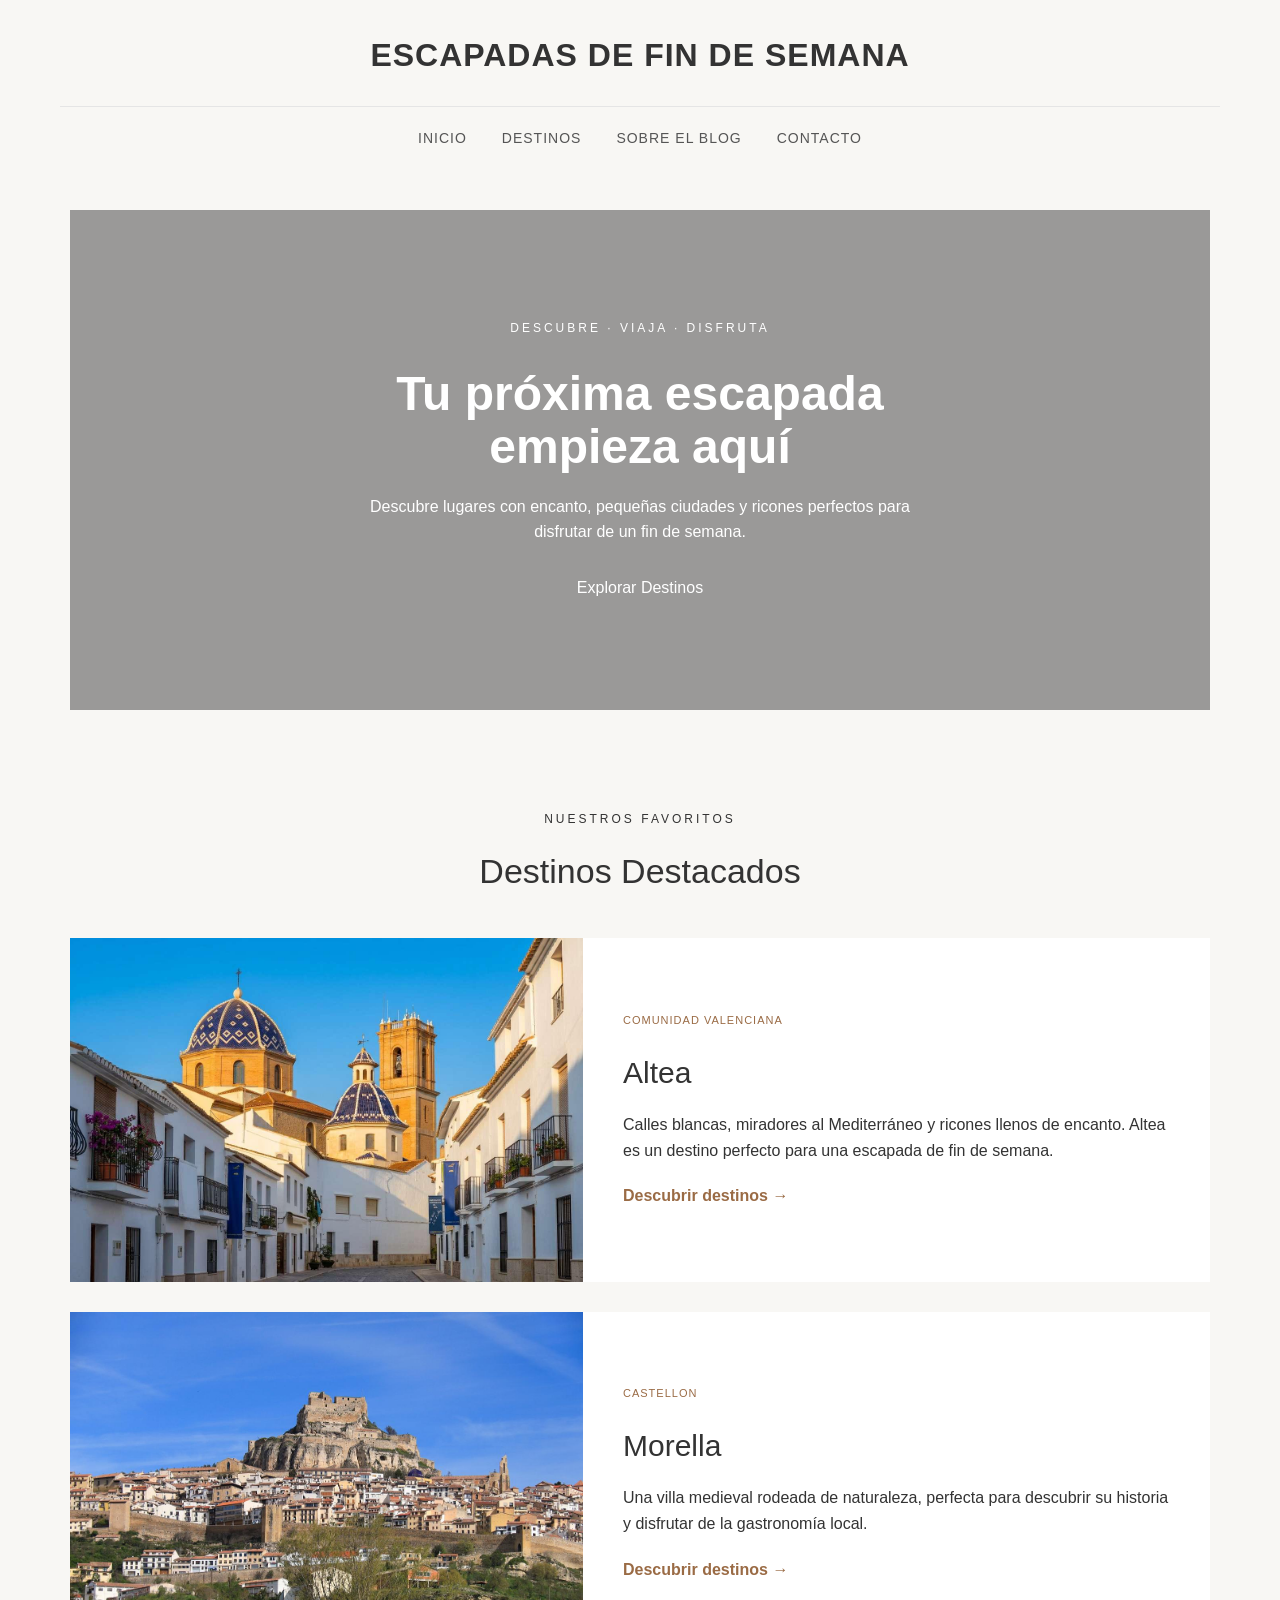
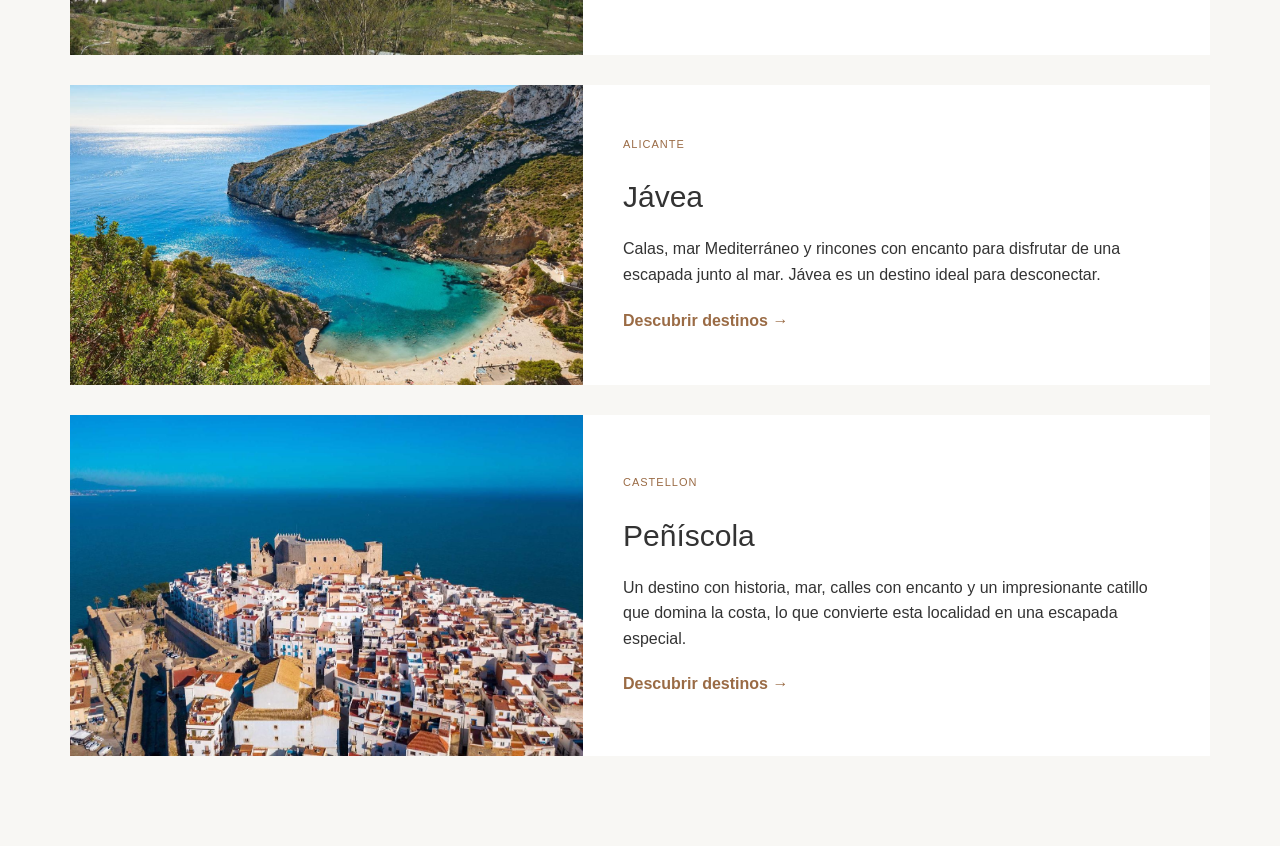
==== index.html @ 1814e53f "Create travel blog with three posts and CSS styling" ====
<!DOCTYPE html>
<html lang="es">
<head>
    <meta charset="UTF-8">
    <meta name="viewport" content="width=device-width, initial-scale=1.0">
    
    <title>Escapadas de fin de semana</title>

    <link rel="stylesheet" href="css/style.css">
</head>
<body>
    <header>
        <div class="logo">
            <h1>ESCAPADAS DE FIN DE SEMANA</h1>
        </div>

        <nav>
            <a href="index.html">Inicio</a>
            <a href="destinos.html">Destinos</a>
            <a href="info.html">Sobre el blog</a>            
            <a href="contacto.html">Contacto</a>
        </nav>
    </header>
    
    <!-- Contenido principal -->
    <main>
        <!--Presentación del blog-->
        <section class="hero">
            <div class="hero-images">
                <img src="img/altea.jpeg" alt="Altea">
                <img src="img/javea.jpeg" alt="Javea">
                <img src="img/morella.jpeg" alt="Morella">
                <img src="img/peniscola.jpeg" alt="Peñiscola">
                <img src="img/altea2.jpeg" alt="Altea">
                <img src="img/javea2.jpeg" alt="Javea">
            </div>
            <div class="hero-text">
                <p class="subtitle">DESCUBRE · VIAJA · DISFRUTA</p>
                <h2>
                    Tu próxima escapada
                    empieza aquí
                </h2>

                <p>
                    Descubre lugares con encanto, pequeñas ciudades
                    y ricones perfectos para disfrutar de un fin de semana.
                </p>

                <a href="destinos.html" class="btn">
                    Explorar Destinos
                </a>
            </div>
        </section>

        <!-- Destinos destacados -->
        <section class="destacados">
            <div class="section-title">
                <p class="subtitle">NUESTROS FAVORITOS</p>
                <h2>Destinos Destacados</h2>
            </div>

            <!-- ALTEA -->
            <article class="destino">
                <img src="img/altea.jpeg" alt="Vista de Altea">
                
                <div class="destino-info">
                    <p class="categoria">COMUNIDAD VALENCIANA</p>
                    <h3>Altea</h3>

                    <P>
                        Calles blancas, miradores al Mediterráneo
                        y ricones llenos de encanto. Altea es un destino 
                        perfecto para una escapada de fin de semana.
                    </P>

                    <a href="destinos.html">
                        Descubrir destinos → 
                    </a>
                </div>
            </article>

            <!-- MORELLA-->
            <article class="destino">
                <img src="img/morella.jpeg" alt="Vista de Morella">
                
                <div class="destino-info">
                    <p class="categoria">CASTELLON</p>
                    <h3>Morella</h3>

                    <P>
                        Una villa medieval rodeada de naturaleza, 
                        perfecta para descubrir su historia y 
                        disfrutar de la gastronomía local.
                    </P>

                    <a href="destinos.html">
                        Descubrir destinos →
                    </a>
                </div>
            </article>

            <!-- JAVEA -->
            <article class="destino">
                <img src="img/javea.jpeg" alt="Vista de Javea">
                
                <div class="destino-info">
                    <p class="categoria">ALICANTE</p>
                    <h3>Jávea</h3>

                    <P>
                        Calas, mar Mediterráneo y rincones con encanto
                        para disfrutar de una escapada junto al mar. 
                        Jávea es un destino ideal para desconectar.
                    </P>

                    <a href="destinos.html">
                        Descubrir destinos →
                    </a>
                </div>
            </article>

            <!--Peñiscola-->
            <article class="destino">
                <img src="img/peniscola.jpeg" alt="Vista de Peñiscola">
                
                <div class="destino-info">
                    <p class="categoria">CASTELLON</p>
                    <h3>Peñíscola</h3>

                    <P>
                        Un destino con historia, mar, calles con encanto y 
                        un impresionante catillo que domina la costa, lo 
                        que convierte esta localidad en una escapada especial.
                    </P>

                    <a href="destinos.html">
                        Descubrir destinos →
                    </a>
                </div>
        </section>
    </main>

</body>
</html>
---- css/style.css ----
* {
    margin: 0;
    padding: 0;
    box-sizing: border-box;
}

body {
    font-family: Arial, Helvetica, sans-serif;
    color: #333;
    line-height: 1.6;
    background-color: #f8f7f4;
}

a {
    text-decoration: none;
    color: inherit;
}

/* Cabecera */
header {
    background-color: #f8f7f4;
    padding: 30px 60px 20px;
    text-align: center;
}

.logo h1 {
    font-size: 32px;
    font-weight: 600;
    letter-spacing: 1px;
    margin-bottom: 25px;
}

/* MENU */
nav {
    display: flex;
    justify-content: center;
    gap: 35px;
    border-top: 1px solid #e5e5e5;
    padding-top: 20px;
}

nav a {
    font-size: 14px;
    text-transform: uppercase;
    letter-spacing: 1px;
    color: #555;
}

nav a:hover {
    color: #9a6b45;
}

/* CONTENIDO PRINCIPAL */

main {
    max-width: 1200px;
    margin: 0 auto;
}

/* HERO */

.hero {
    position: relative;
    min-height: 500px;
    margin: 40px 30px;
    overflow: hidden;

    display: flex;
    align-items: center;
    justify-content: center;
    text-align: center;
}

/*Imagenes del hero*/

.hero-images {
    position: absolute;
    inset: 0;
    width: 100%;
    height: 100%;
    z-index: 0;
}

/* IMAGENES */

.hero-images img {
    position: absolute;
    inset: 0;

    width: 100%;
    height: 100%;
    
    object-fit: cover;
    
    opacity: 0;
    animation: cambiarImagen 16s infinite;
}

/*Cada imagen aparece en un momento diferente*/

.hero-images img:nth-child(1) {
    animation-delay: 0s;
}
.hero-images img:nth-child(2) {
    animation-delay: 4s;
}
.hero-images img:nth-child(3) {
    animation-delay: 8s;
}
.hero-images img:nth-child(4) {
    animation-delay: 12s;
}
.hero-images img:nth-child(5) {
    animation-delay: 16s;
}

/* Oscurecemos las fotos*/

.hero-images::after {
    content: "";
    position: absolute;
    inset: 0;
    background-color: rgba(0, 0, 0, 0.38);
}

/* ANIMACIÓN */
@keyframes cambiarImagen {
    0% {
        opacity: 0;
    }
    5% {
        opacity: 1;
    }
    25% {
        opacity: 1;
    }
    30% {
        opacity: 0;
    }
    100% {
        opacity: 0;
    }
}

/* TEXTO ENCIMA DE LAS FOTOS */

.hero-text {
    position: relative;
    z-index: 2;

    max-width: 650px;
    padding: 40px;
    color:white;
}

.subtitle {
    font-size: 12px;
    letter-spacing: 3px;
    margin-bottom: 15px;
}

.hero h2 {
    font-size: 48px;
    line-height: 1.1;
    margin-bottom: 20px;
}

.hero-text p {
    margin-bottom: 30px;
}

.button {
    display: inline-block;
    background-color: white;
    color: #333;
    padding: 12px 25px;
    font-size: 13px;
    text-transform: uppercase;
    letter-spacing: 1px;
}

.button:hover {
    background-color: #9a6b45;
    color: white;
}

/* DESTINO */
.destacados {
    padding: 60px 30px;
}

.section-title {
    text-align: center;
    margin-bottom: 40px;
}

.section-title h2 {
    font-size: 34px;
    font-weight: 500;
}

.destino {
    background-color: white;
    margin-bottom: 30px;
    display: flex;
    min-height: 300px;
}

.destino img {
    width: 45%;
    object-fit: cover;
}

.destino-info {
    padding: 40px;
    display: flex;
    flex-direction: column;
    justify-content: center;
}

.destino-card {
    background: #fff;
    overflow: hidden;
    box-shadow: 0 4px 15px rgba(0, 0, 0, 0.08);
}

.destino-card img {
    display: block;
    width: 100%;
    height: 280px;
    object-fit: cover;
}

.destino-content {
    padding: 30px;
    text-align: center;
}

.destino-content h3 {
    margin: 0 0 12px;
    font-size: 26px;
    font-weight: 500;
}

.destino-content p {
    margin: 0 auto 22px;
    max-width: 450px;
    color:#555;
    line-height: 1.6;
}

.destino-content .button {
    display: inline-block;
}

.categoria {
    font-size: 11px;
    letter-spacing: 1px;
    color: #9a6b45;
    margin-bottom: 10px;
}

.destino h3 {
    font-size: 30px;
    font-weight: 500;
    margin-bottom: 15px;
}

.destino-info p {
    margin-bottom: 20px;
}

.destino-info a {
    color: #9a6b45;
    font-weight: bold;
}

/* PIE DE PÁGINA */

footer {
    background-color: #333;
    color: white;
    text-align: center;
    padding: 35px 20px;
    margin-top: 40px;
}

footer p {
    margin: 5px;
    font-size: 13px;
}

/*======================
   PÁGINA DE CONTÁCTO
======================*/

.contacto {
    max-width: 900px;
    margin: 70px auto 100px;
    padding: 0 30px;
    text-align: center;
}

.contacto-intro {
    max-width: 700px;
    margin: 25px auto 45px;
    font-size: 18px;
    line-height: 1.7;
    color: #555;
}

.formulario {
    max-width: 650px;
    margin: 0 auto;
    text-align: left;
}

.campo {
    margin-bottom: 25px;
}

.campo label {
    display: block;
    margin-bottom: 8px;
    font-size: 15px;
    font-weight: 600;
    letter-spacing: 0.5px;
    color: #333;
}

.campo input,
.campo textarea {
    width: 100%;
    box-sizing: border-box;
    padding: 14px 16px;
    border: 1px solid #d8d5d0;
    background-color: #fff;
    font-family: Arial, Helvetica, sans-serif;
    font-size: 15px;
    color: #333;
    outline: none;
    transition: border-color 0.3s ease;
}

.campo input {
    height: 48px;
}

.campo textarea {
    min-height: 160px;
    resize: vertical;
}

.campo input:focus,
.campo textarea:focus {
    border-color: #9a6b45;
}

.campo input::placeholder,
.campo textarea::placeholder {
    color: #999;
}

.formulario .button {
    display: block;
    margin: 10px auto 0;
    border: none;
    cursor: pointer;
}

.contacto-email {
    margin-top: 55px;
    padding-top: 30px;
    border-top: 1px solid #ddd;
    color: #555;
}

.contacto-email p {
    margin-bottom: 8px;
}

.contacto-email strong {
    color: #333;
    font-size: 16px;
}

/*======================
   PÁGINA DE DESTINOS
======================  */

.destinos {
    max-width: 1200px;
    margin: 60px auto 100px;
    padding: 0 30px;
}

.destinos .section-title {
    text-align: center;
    margin-bottom: 45px;
}

.destinos .section-title h2{
    margin-bottom: 15px;
}

.destinos .section-title > p:last-child {
    font-size: 17px;
    color: #555;
}

.destinos-grid {
    display: grid;
    grid-template-columns: repeat(2, 1fr);
    gap: 35px;
}

.entrada {
    max-width: 1100px;
    margin: 60px auto 100px;
    padding: 0 30px;
}

.entrada > img {
    display: block;
    width: 100%;
    height: 450px;
    object-fit: cover;
}

.entrada-contenido {
    max-width: 800px;
    margin: 0 auto;
    padding: 50px 20px;
}

.entrada-contenido .subtitle {
    text-align: center;
    margin-bottom: 15px;
}

.entrada-contenido h2 {
    text-align: center;
    font-size: 42px;
    font-weight: 500;
    margin-bottom: 20px;
}

.entrada-contenido .intro {
    text-align: center;
    font-size: 19px;
    line-height: 1.7;
    color: #555;
    margin-bottom: 45px;
}

.entrada-contenido h3 {
    font-size: 25px;
    font-weight: 500;
    margin: 40px 0 15px;
}

.entrada-contenido p {
    color: #555;
    line-height: 1.8;
    font-size: 16px;
}

.entrada-contenido .button {
    display: inline-block;
    margin-top: 10px;
}

.recomendacion {
    margin-top: 45px;
    padding: 25px 30px;
    background-color: #f5f2ed;
    border-left: 4px solid #9a6b45;
}

.recomendacion h4 {
    margin: 0 0 10px;
    font-size: 18px;
}

.recomendacion p {
    margin: 0;
}

.volver {
    display: block;
    margin-top: 50px;
    text-align: center;
    color: #9a6b45;
    text-decoration: none;
    font-weight: 600;
}

.volver:hover {
    text-decoration: underline;
}

/* =========================
   RESTAURANTES
========================= */

.restaurantes {
    display: grid;
    grid-template-columns: repeat(2, 1fr);
    gap: 25px;
    margin-top: 30px;
}

.restaurante {
    background-color: #fff;
    padding: 25px;
    border: 1px solid #e5e1dc;
    box-shadow: 0 3px 12px rgba(0, 0, 0, 0.06);
}

.restaurante h4 {
    margin: 0 0 10px;
    font-size: 21px;
    font-weight: 500;
    color: #333;
}

.restaurante .valoracion {
    margin: 0 0 12px;
    color: #9a6b45;
    font-size: 15px;
}

.restaurante p {
    margin-bottom: 18px;
}

.restaurante .button {
    font-size: 14px;
    padding: 10px 16px;
}
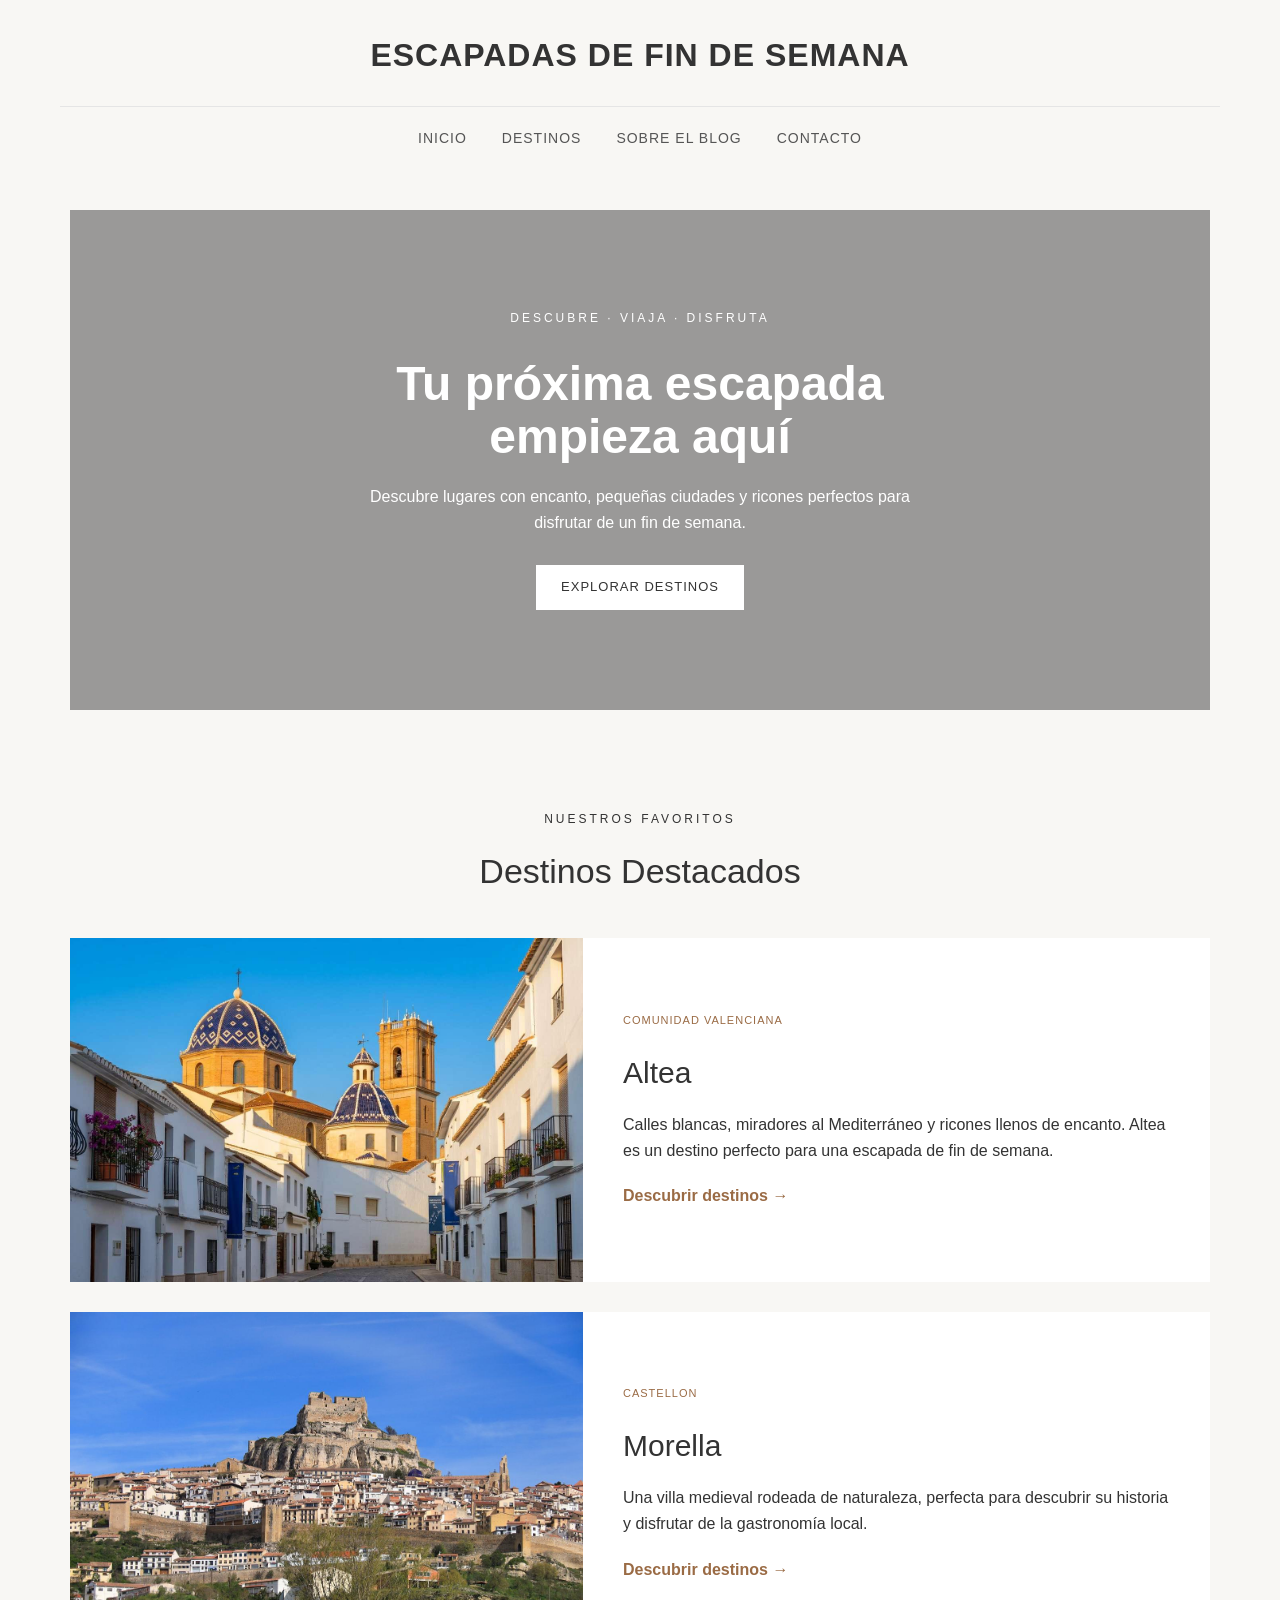
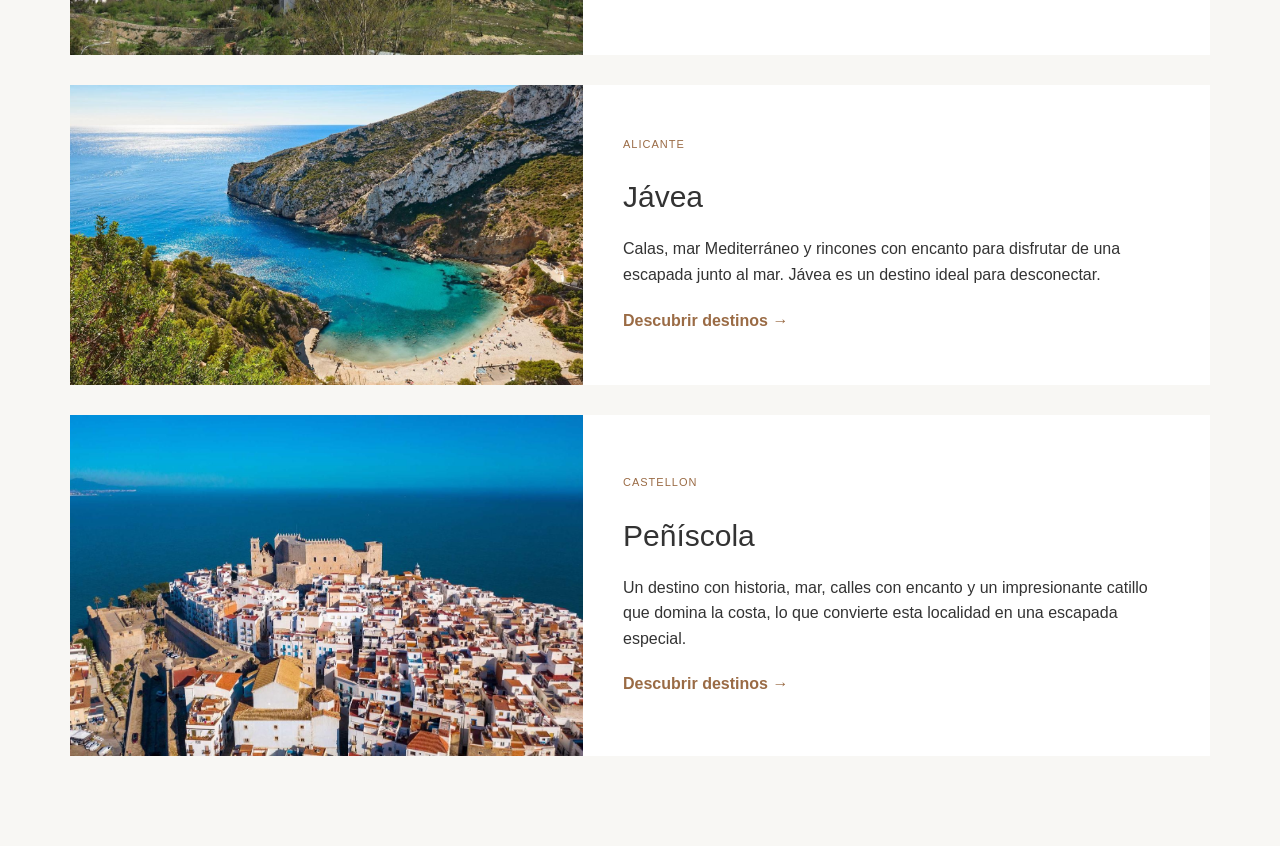
==== commit 3eb1637a: "Add walking route through Peñíscola old town" ====
--- a/index.html
+++ b/index.html
@@ -46,7 +46,7 @@
                     y ricones perfectos para disfrutar de un fin de semana.
                 </p>
 
-                <a href="destinos.html" class="btn">
+                <a href="destinos.html" class="button">
                     Explorar Destinos
                 </a>
             </div>
@@ -73,7 +73,7 @@
                         perfecto para una escapada de fin de semana.
                     </P>
 
-                    <a href="destinos.html">
+                    <a href="altea.html">
                         Descubrir destinos → 
                     </a>
                 </div>
@@ -93,7 +93,7 @@
                         disfrutar de la gastronomía local.
                     </P>
 
-                    <a href="destinos.html">
+                    <a href="morella.html">
                         Descubrir destinos →
                     </a>
                 </div>
@@ -113,7 +113,7 @@
                         Jávea es un destino ideal para desconectar.
                     </P>
 
-                    <a href="destinos.html">
+                    <a href="javea.html">
                         Descubrir destinos →
                     </a>
                 </div>
@@ -133,7 +133,7 @@
                         que convierte esta localidad en una escapada especial.
                     </P>
 
-                    <a href="destinos.html">
+                    <a href="peniscola.html">
                         Descubrir destinos →
                     </a>
                 </div>
@@ -141,4 +141,4 @@
     </main>
 
 </body>
-</html>+</html>
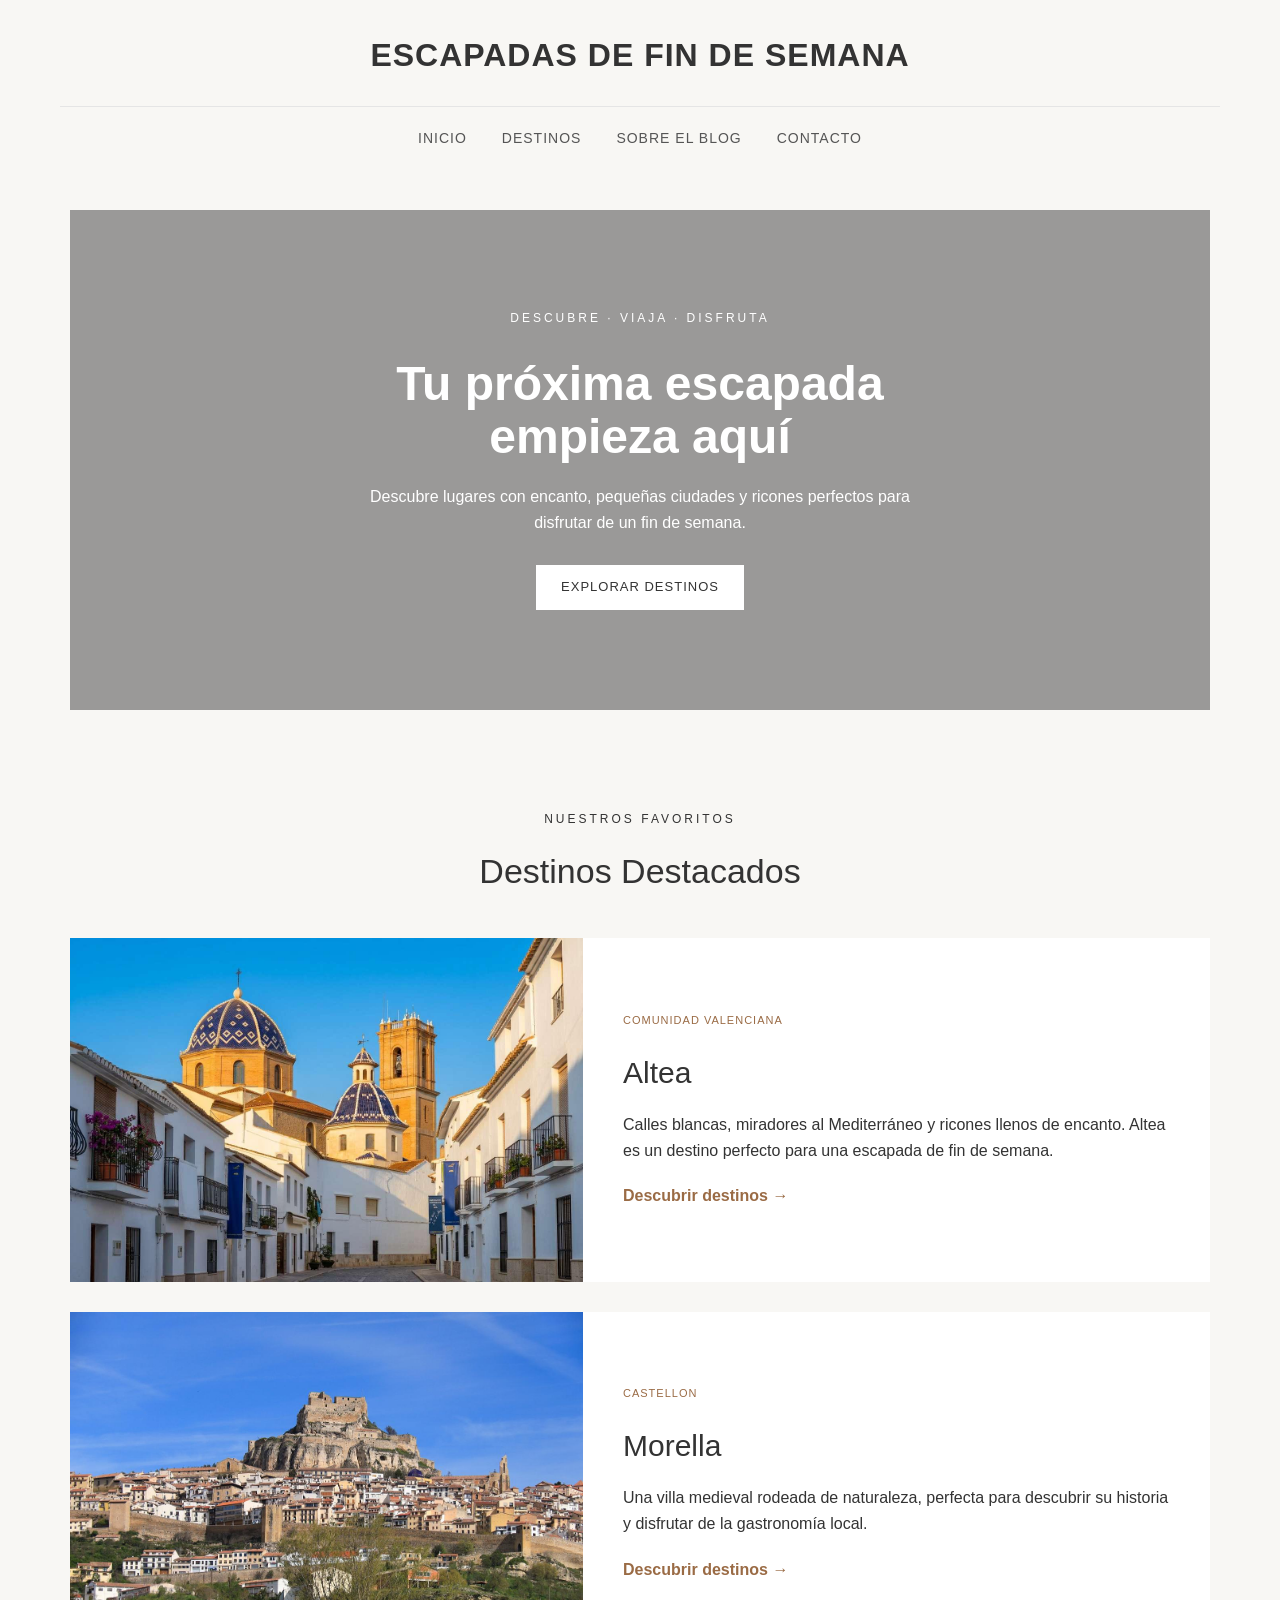
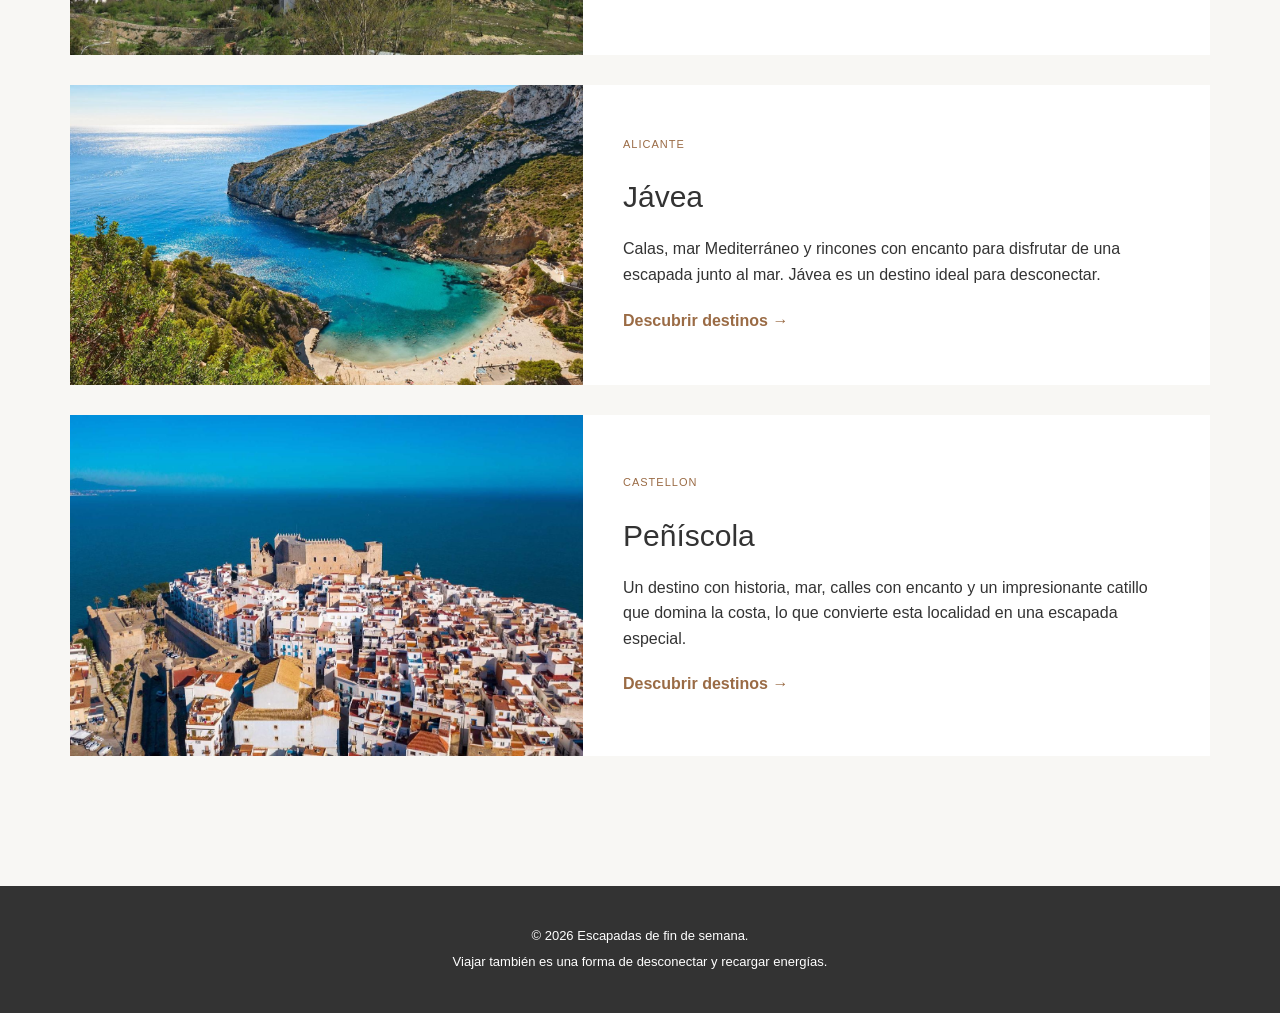
==== commit 10c25872: "Refresh destination photos and expand the homepage slideshow" ====
--- a/index.html
+++ b/index.html
@@ -32,7 +32,9 @@
                 <img src="img/morella.jpeg" alt="Morella">
                 <img src="img/peniscola.jpeg" alt="Peñiscola">
                 <img src="img/altea2.jpeg" alt="Altea">
-                <img src="img/javea2.jpeg" alt="Javea">
+                <img src="img/javea2.jpg" alt="Javea">
+                <img src="img/morella2.jpeg" alt="Morella">
+                <img src="img/peniscola2.jpg" alt="Peñiscola">
             </div>
             <div class="hero-text">
                 <p class="subtitle">DESCUBRE · VIAJA · DISFRUTA</p>
@@ -139,6 +141,10 @@
                 </div>
         </section>
     </main>
+    <footer>
+        <p>&copy; 2026 Escapadas de fin de semana.</p>
+        <p>Viajar también es una forma de desconectar y recargar energías.</p>
+    </footer>
 
 </body>
 </html>
--- a/css/style.css
+++ b/css/style.css
@@ -112,6 +112,12 @@
 }
 .hero-images img:nth-child(5) {
     animation-delay: 16s;
+}
+.hero-images img:nth-child(6) {
+    animation-delay: 20s;
+}
+.hero-images img:nth-child(7) {
+    animation-delay: 24s;
 }
 
 /* Oscurecemos las fotos*/
@@ -537,4 +543,166 @@
 .restaurante .button {
     font-size: 14px;
     padding: 10px 16px;
-}+}
+
+/* SOBRE EL BLOG */
+.sobre-pagina {
+    max-width: 1200px;
+    margin: 40px auto 100px;
+    padding: 0 30px;
+}
+
+.sobre-hero {
+    position: relative;
+    min-height: 430px;
+    display: flex;
+    align-items: flex-end;
+    overflow: hidden;
+    background-color: #51483e;
+}
+
+.sobre-hero > img {
+    position: absolute;
+    inset: 0;
+    width: 100%;
+    height: 100%;
+    object-fit: cover;
+}
+
+.sobre-hero::after {
+    content: "";
+    position: absolute;
+    inset: 0;
+    background: linear-gradient(90deg, rgba(28, 27, 24, 0.78), rgba(28, 27, 24, 0.12));
+}
+
+.sobre-hero-contenido {
+    position: relative;
+    z-index: 1;
+    max-width: 690px;
+    padding: 55px 60px;
+    color: #fff;
+}
+
+.sobre-hero-contenido .subtitle {
+    color: #f2d5b6;
+}
+
+.sobre-hero-contenido h2 {
+    margin-bottom: 18px;
+    font-size: clamp(36px, 5vw, 56px);
+    font-weight: 500;
+    line-height: 1.08;
+}
+
+.sobre-hero-contenido > p:not(.subtitle) {
+    max-width: 520px;
+    margin-bottom: 28px;
+    color: #f5f3ef;
+    font-size: 18px;
+}
+
+.sobre-bloques {
+    display: grid;
+    grid-template-columns: 1.2fr 0.8fr;
+    gap: 25px;
+    margin-top: 25px;
+}
+
+.sobre-card {
+    padding: 38px;
+    background-color: #fff;
+    box-shadow: 0 5px 22px rgba(55, 46, 35, 0.07);
+}
+
+.sobre-card-propuesta {
+    display: flex;
+    flex-direction: column;
+    align-items: flex-start;
+    background-color: #f1e9df;
+}
+
+.sobre-etiqueta {
+    margin-bottom: 12px;
+    color: #9a6b45;
+    font-size: 11px;
+    font-weight: 700;
+    letter-spacing: 2px;
+}
+
+.sobre-card h3 {
+    margin-bottom: 14px;
+    color: #333;
+    font-size: 26px;
+    font-weight: 500;
+}
+
+.sobre-card > p:not(.sobre-etiqueta) {
+    color: #5b5854;
+}
+
+.sobre-card ul {
+    display: grid;
+    gap: 14px;
+    margin-top: 25px;
+    list-style: none;
+}
+
+.sobre-card li {
+    display: flex;
+    align-items: baseline;
+    gap: 14px;
+    color: #444;
+}
+
+.sobre-card li span {
+    color: #9a6b45;
+    font-size: 12px;
+    font-weight: 700;
+    letter-spacing: 1px;
+}
+
+.sobre-enlace {
+    margin-top: auto;
+    padding-top: 24px;
+    color: #805536;
+    font-weight: 700;
+}
+
+.sobre-enlace span {
+    display: inline-block;
+    margin-left: 5px;
+    transition: transform 0.2s ease;
+}
+
+.sobre-enlace:hover span {
+    transform: translateX(4px);
+}
+
+@media (max-width: 700px) {
+    .sobre-pagina {
+        margin: 25px auto 70px;
+        padding: 0 18px;
+    }
+
+    .sobre-hero {
+        min-height: 440px;
+    }
+
+    .sobre-hero-contenido {
+        padding: 35px 26px;
+    }
+
+    .sobre-hero::after {
+        background: linear-gradient(0deg, rgba(28, 27, 24, 0.82), rgba(28, 27, 24, 0.08));
+    }
+
+    .sobre-bloques {
+        grid-template-columns: 1fr;
+        gap: 16px;
+    }
+
+    .sobre-card {
+        padding: 28px 24px;
+    }
+}
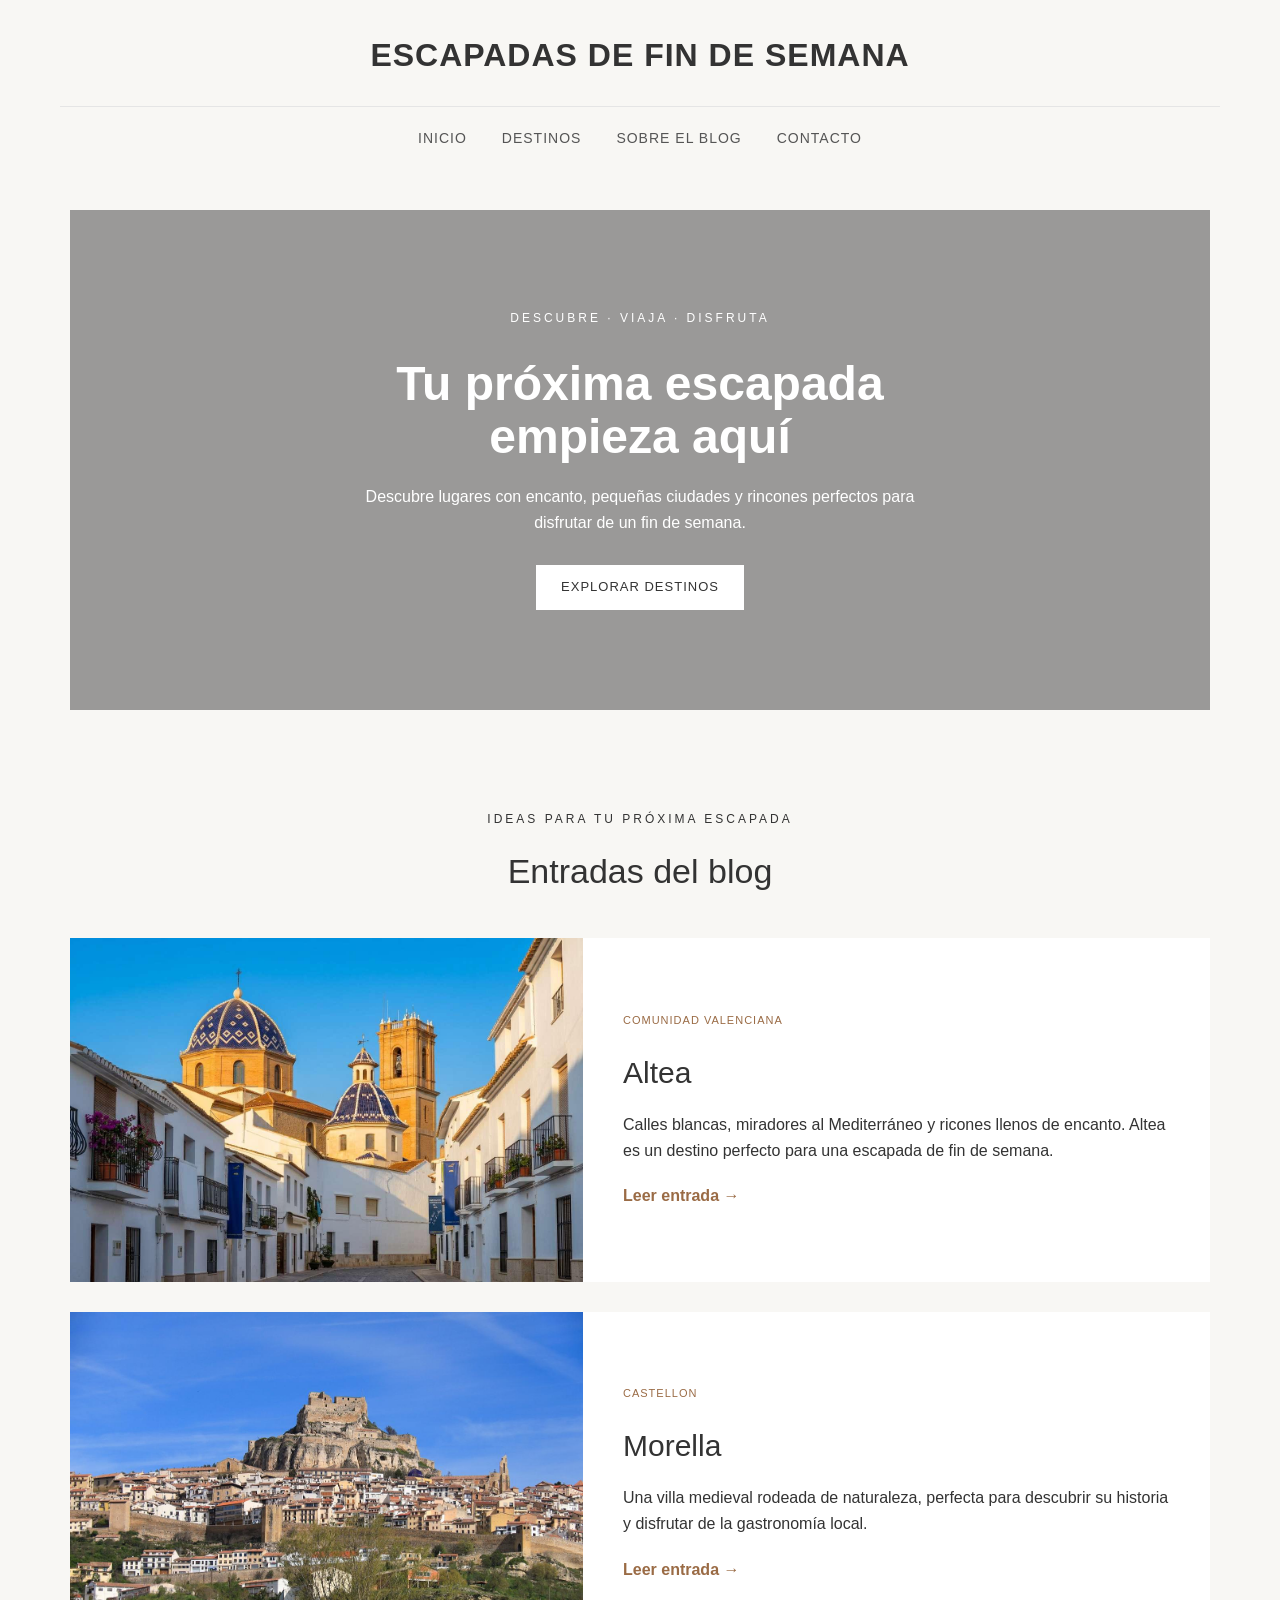
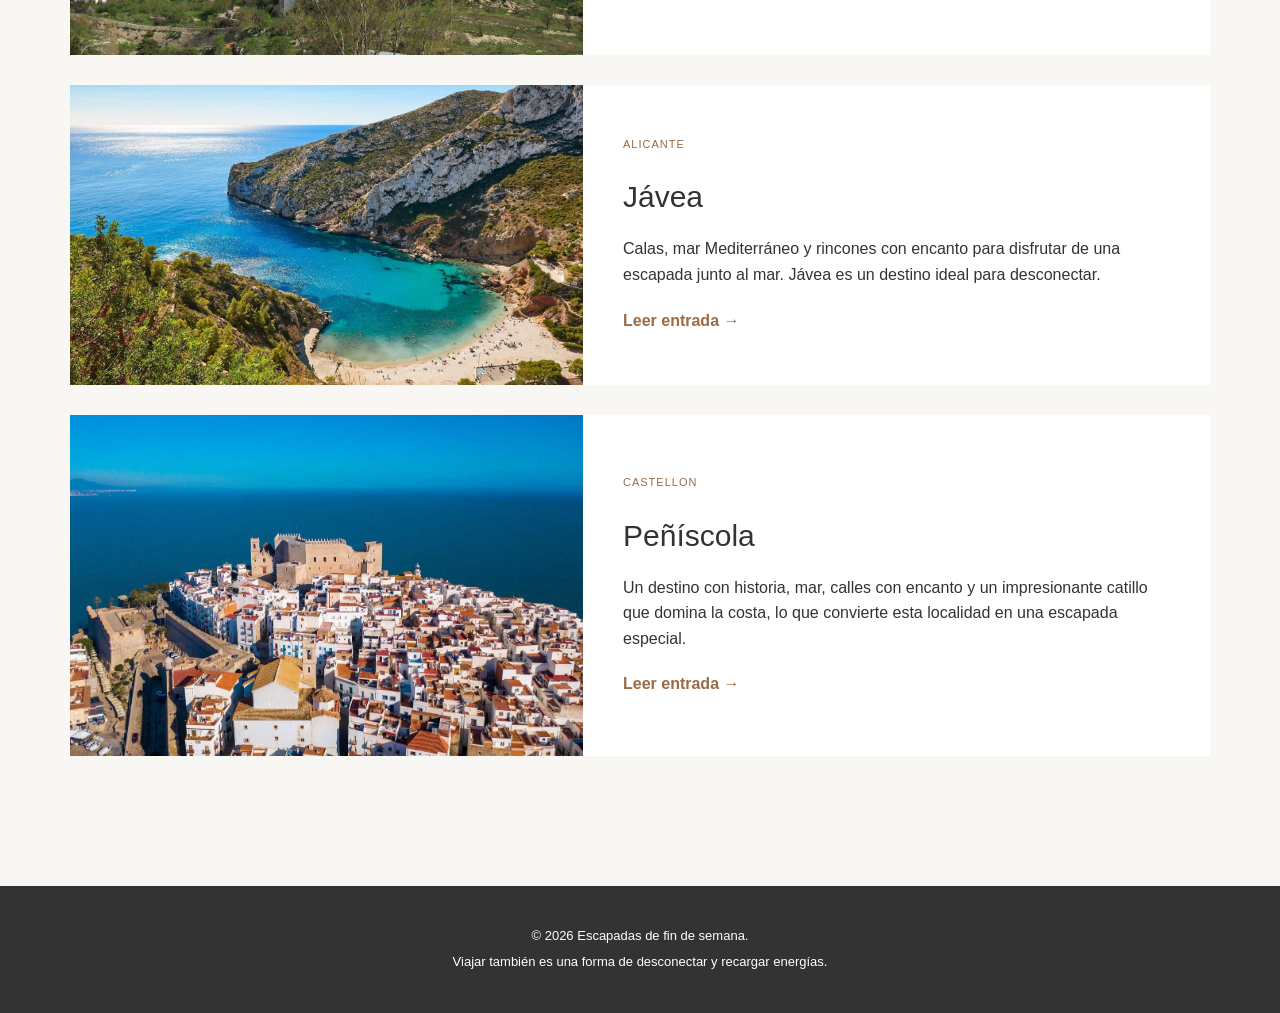
==== commit 20289764: "update indev.html and readme" ====
--- a/index.html
+++ b/index.html
@@ -45,7 +45,7 @@
 
                 <p>
                     Descubre lugares con encanto, pequeñas ciudades
-                    y ricones perfectos para disfrutar de un fin de semana.
+                    y rincones perfectos para disfrutar de un fin de semana.
                 </p>
 
                 <a href="destinos.html" class="button">
@@ -57,8 +57,8 @@
         <!-- Destinos destacados -->
         <section class="destacados">
             <div class="section-title">
-                <p class="subtitle">NUESTROS FAVORITOS</p>
-                <h2>Destinos Destacados</h2>
+                <p class="subtitle">IDEAS PARA TU PRÓXIMA ESCAPADA</p>
+                <h2>Entradas del blog</h2>
             </div>
 
             <!-- ALTEA -->
@@ -76,7 +76,7 @@
                     </P>
 
                     <a href="altea.html">
-                        Descubrir destinos → 
+                        Leer entrada →
                     </a>
                 </div>
             </article>
@@ -96,7 +96,7 @@
                     </P>
 
                     <a href="morella.html">
-                        Descubrir destinos →
+                        Leer entrada →
                     </a>
                 </div>
             </article>
@@ -116,7 +116,7 @@
                     </P>
 
                     <a href="javea.html">
-                        Descubrir destinos →
+                        Leer entrada →
                     </a>
                 </div>
             </article>
@@ -136,9 +136,10 @@
                     </P>
 
                     <a href="peniscola.html">
-                        Descubrir destinos →
+                        Leer entrada →
                     </a>
                 </div>
+            </article>
         </section>
     </main>
     <footer>
